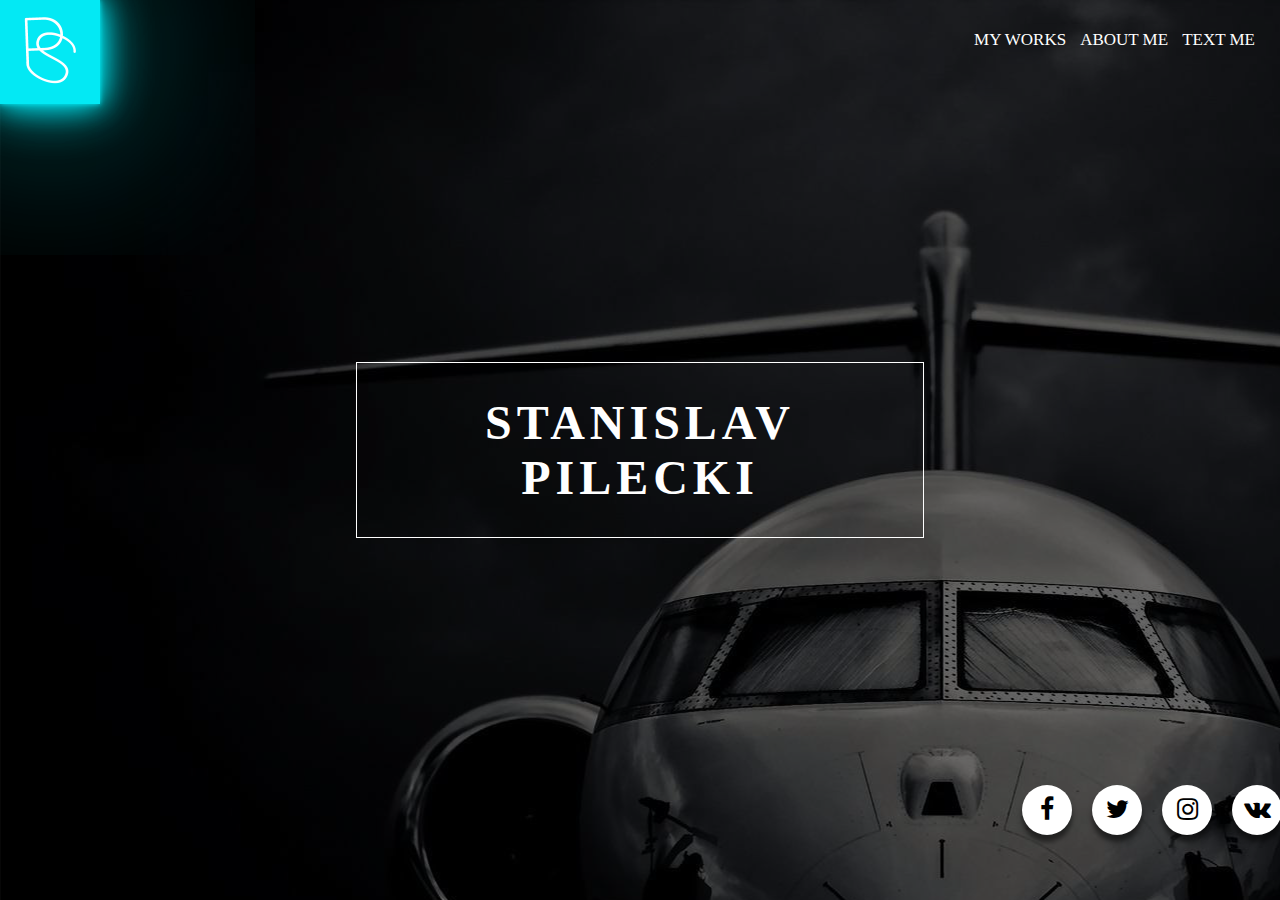
==== index.htm @ 89abfff0 "1" ====
<!DOCTYPE HTML>

<html>

<head>
  <title>Stanislav Pilecki</title>
<link rel="stylesheet" type="text/css" href="css/Site_Design.css">
<link href="https://stackpath.bootstrapcdn.com/font-awesome/4.7.0/css/font-awesome.min.css" rel="stylesheet" integrity="sha384-wvfXpqpZZVQGK6TAh5PVlGOfQNHSoD2xbE+QkPxCAFlNEevoEH3Sl0sibVcOQVnN" crossorigin="anonymous">
</head>

<body style ="background: url('img/BG.png');">

           <header>

                    <nav>
                               <a href="#" class="logo">
                  <img src="img/logo.png" alt="Logo" height="100px"></a>
                       <ul>
                   <li><a href="#">MY WORKS</a></li>
                          <li><a href="#">ABOUT ME</a></li>
                           <li><a href="#">TEXT ME</a></li>
                            </ul>
                  </nav>
 </header>
           <main>
            <div class="text middle" data-text="Stas">
                       <section>
           <h1 class="2h">
               STANISLAV<br>
               PILECKI
           </h1>
    </section>
    </div>
           </main>
           <footer>
              <div class="social-menu">

  <ul>
    <li><a href=""><i class="fa fa-facebook"></i></a></li>
    <li><a href=""><i class="fa fa-twitter"></i></a></li>
    <li><a href=""><i class="fa fa-instagram"></i></a></li>
    <li><a href=""><i class="fa fa-vk"></i></a></li>
  </ul>
</div>

           </footer>
</body>

</html>
---- css/Site_Design.css ----
body{
    background-image: url('img/BG.png');
    background-size: cover;
    background-attachment: fixed;
    font-family: Hero;

   }
*{
    padding: 0;
    margin: 0;
    text-decoration: none;
    list-style: none;
    box-sizing: border-box;


}
         nav{
             background: #00000;
             height: 80px;
             width: 100%;


         }
           nav ul{
               float: right;
               margin-right: 20px;

           }

           nav ul li{
               display: inline-block;
               line-height: 80px;
               margin: 0 5px;
           }

              nav ul li a{
             color: white;
             font-size: 17px;
             text-transform: uppercase;
           }


       h1{
           text-align: center;
     font-size: 3rem;
     text-transform: uppercase;
     letter-spacing: 5px;
     border: 1px solid #FFFFFF;
     position: absolute;
     top: 50%;
     left: 50%;
     transform: translate(-50%, -50%);
     padding: 2rem 8rem;
     color: #FFFFFF;


      }
                 a{
                     position: relative;
                     display: inline-block;
                     /*padding: 25px 30px;
                     margin: 40px 0;*/
                     color: #03e9f4;
                    transition: 1s;

                 }
                  a:hover{
                    background: #03e9f4;
                    color: #050801;
                    box-shadow: 0 0 5px #03e9f4,
                                0 0 25px #03e9f4,
                                0 0 50px #03e9f4,
                                0 0 200px #03e9f4;
                  }
                      a span{
                          position: absolute;
                          display: block;
                      }
                      a span:nth-child(1){
                          top: 0;
                          left: 0;
                          width: 100%;
                          height: 2px;
                          background: linear-gradient(90deg,transparent, #03e9f4);
                          animation: animate1 1s linear infinite;
                      }
                      @keyframes animate1{
                          0%{
                             left: -100%;
                          }
                           50%,100%{
                             left: 100%;
                          }

                      }
                        a span:nth-child(2){
                          top: -100%;
                          right: 0;
                          width: 2px;
                          height: 100%;
                          background: linear-gradient(180deg,transparent, #03e9f4);
                          animation: animate2 1s linear infinite;
                          animation-delay: 0.25s;

                      }
                      @keyframes animate2{
                          0%{
                             top: -100%;
                          }
                           50%,100%{
                             top: 100%;
                          }

                      }
                                a span:nth-child(3){
                          bottom: 0;
                          right: -100%;
                          width: 100%;
                          height: 2px;
                          background: linear-gradient(270deg,transparent, #03e9f4);
                          animation: animate3 1s linear infinite;
                          animation-delay: 0.5s;

                      }
                      @keyframes animate3{
                          0%{
                             right: -100%;
                          }
                           50%,100%{
                             right: 100%;
                          }

                      }
            .social-menu ul {
    position: absolute;
    top: 90%;
    left: 90%;
    transform: translate(-50%, -50%);
    padding: 0;
    margin: 0;
    display: flex;
}
.social-menu ul li {
    list-style: none;
    margin: 0 10px;
}
.social-menu ul li .fa {
    color: #000000;
    font-size: 25px;
    line-height: 50px;
    transition: .5s;
}
.social-menu ul li .fa:hover {
    color: #ffffff;
}
.social-menu ul li a {
    position: relative;
    display: block;
    width: 50px;
    height: 50px;
    border-radius: 50%;
    background-color: white;
    text-align: center;
    transition: 0.5s;
    transform: translate(0,0px);
    box-shadow: 0px 7px 5px rgba(0, 0, 0, 0.5);
}
.social-menu ul li a:hover {
    transform: rotate(0deg) skew(0deg) translate(0, -10px);
}
.social-menu ul li:nth-child(1) a:hover {
    background-color: #3b5999;
}
.social-menu ul li:nth-child(2) a:hover {
    background-color: #55acee;
}
.social-menu ul li:nth-child(3) a:hover {
    background-color: #e4405f;
}
.social-menu ul li:nth-child(4) a:hover {
    background-color: #cd201f;
}
.social-menu ul li:nth-child(5) a:hover {
    background-color: #0077B5;
}
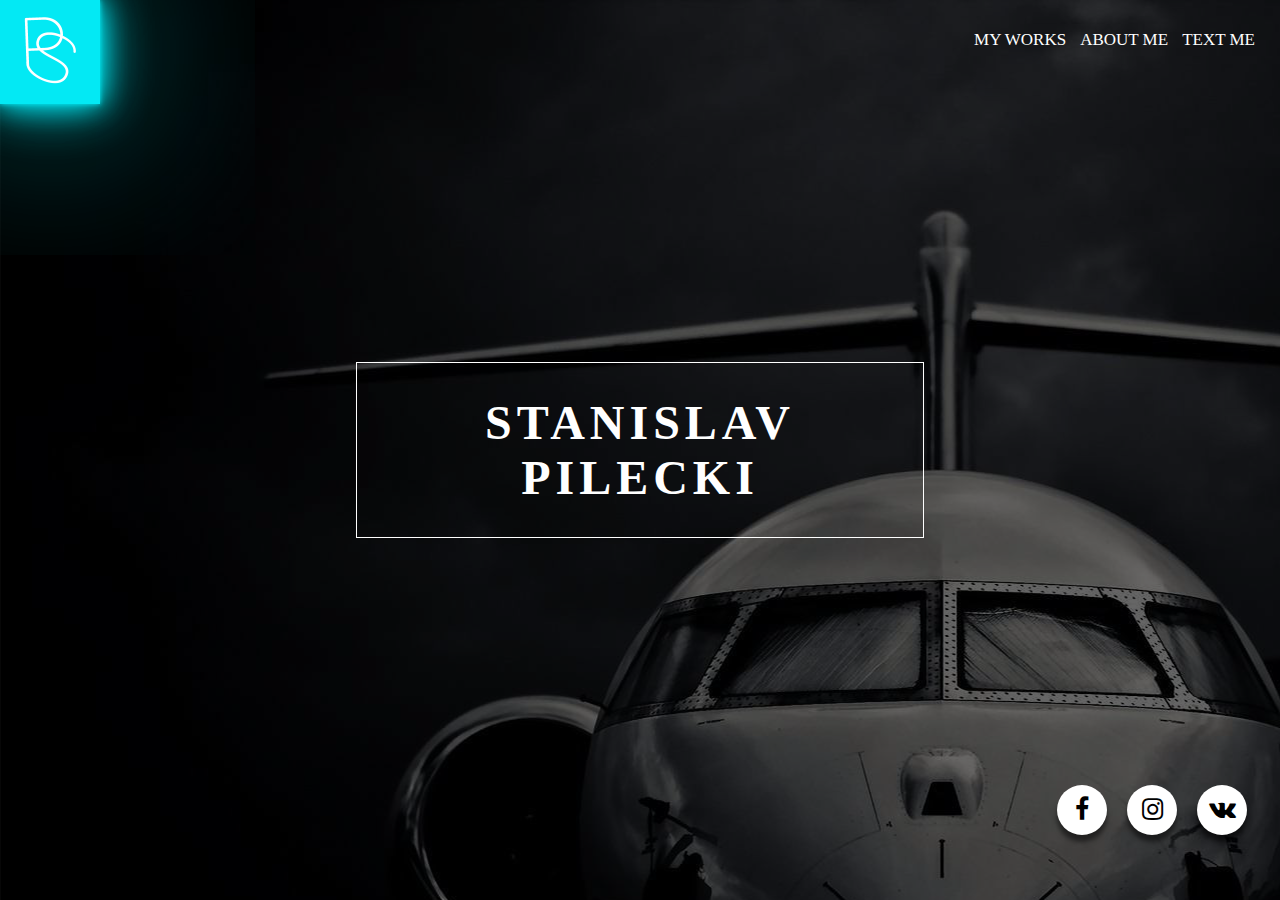
==== commit 6c12bcfa: "2" ====
--- a/index.htm
+++ b/index.htm
@@ -36,10 +36,9 @@
               <div class="social-menu">
 
   <ul>
-    <li><a href=""><i class="fa fa-facebook"></i></a></li>
-    <li><a href=""><i class="fa fa-twitter"></i></a></li>
-    <li><a href=""><i class="fa fa-instagram"></i></a></li>
-    <li><a href=""><i class="fa fa-vk"></i></a></li>
+    <li><a href="https://www.facebook.com/profile.php?id=100013004565527"><i class="fa fa-facebook"></i></a></li>
+    <li><a href="https://www.instagram.com/pilecki.stanislav/"><i class="fa fa-instagram"></i></a></li>
+    <li><a href="https://vk.com/polski_pilot"><i class="fa fa-vk"></i></a></li>
   </ul>
 </div>
 
--- a/css/Site_Design.css
+++ b/css/Site_Design.css
@@ -172,10 +172,10 @@
     background-color: #3b5999;
 }
 .social-menu ul li:nth-child(2) a:hover {
-    background-color: #55acee;
+    background-color: #FFCC8A;
 }
 .social-menu ul li:nth-child(3) a:hover {
-    background-color: #e4405f;
+    background-color: #6A97E3;
 }
 .social-menu ul li:nth-child(4) a:hover {
     background-color: #cd201f;
